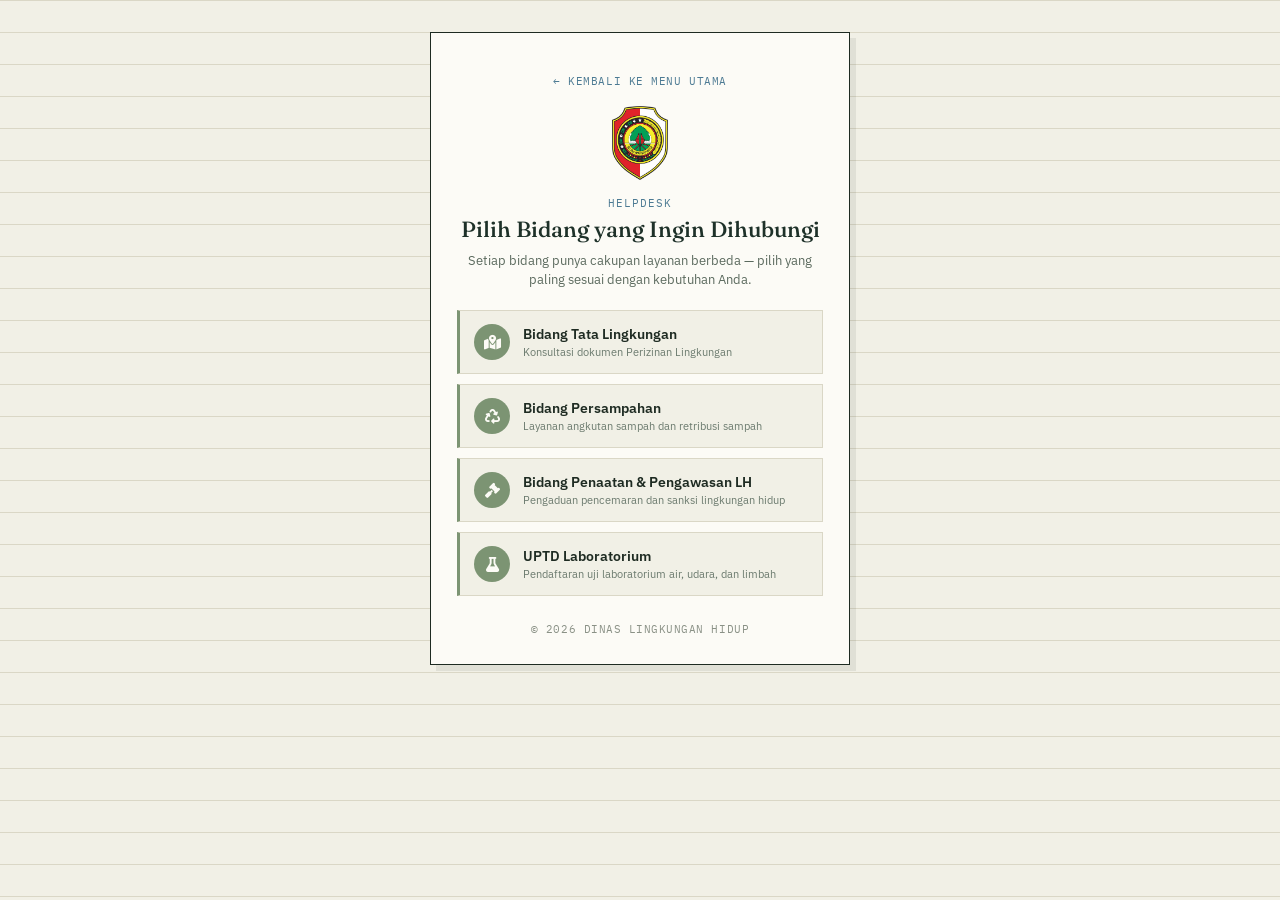
==== helpdesk.html @ b78b8fac "Create helpdesk.html" ====
<!DOCTYPE html>
<html lang="id">
<head>
  <meta charset="UTF-8" />
  <meta name="viewport" content="width=device-width, initial-scale=1.0" />
  <title>Helpdesk | DLH Kab. Mojokerto</title>
  <link rel="icon" type="image/png" href="logo.png" />
  <link rel="stylesheet" href="https://cdnjs.cloudflare.com/ajax/libs/font-awesome/6.4.0/css/all.min.css" />
  <link rel="preconnect" href="https://fonts.googleapis.com">
  <link rel="preconnect" href="https://fonts.gstatic.com" crossorigin>
  <link href="https://fonts.googleapis.com/css2?family=Fraunces:opsz,wght@9..144,400;9..144,500;9..144,600&family=IBM+Plex+Sans:wght@400;500;600&family=IBM+Plex+Mono:wght@400;500&display=swap" rel="stylesheet">
  <style>
    :root {
      --ink:#1E2B22; --paper:#F1F0E6; --paper-line:#DAD7C6;
      --forest:#2F4A3C; --forest-dark:#1E3129; --moss:#7C9473; --soil:#8B5A3C; --sky:#4C7A93; --white:#FCFBF6;
    }
    * { box-sizing: border-box; }
    html, body { overflow-x: hidden; }
    body {
      margin: 0; font-family: 'IBM Plex Sans', sans-serif;
      background: var(--paper); color: var(--ink);
      background-image: linear-gradient(var(--paper-line) 1px, transparent 1px);
      background-size: 100% 32px;
      display: flex; justify-content: center; min-height: 100vh; padding: 32px 16px;
    }
    .container {
      background: var(--white); border: 1px solid var(--ink);
      box-shadow: 6px 6px 0 rgba(30,43,34,0.08);
      width: 100%; max-width: 420px; text-align: center;
      padding: 36px 26px 28px; height: fit-content;
    }
    .back-link{
      display:inline-flex;align-items:center;gap:6px;
      font-family:'IBM Plex Mono', monospace;font-size:11px;letter-spacing:.05em;text-transform:uppercase;
      color:var(--sky);text-decoration:none;margin-bottom:18px;
    }
    .logo-area img { width: 56px; margin-bottom: 12px; }
    .eyebrow { font-family: 'IBM Plex Mono', monospace; font-size: 11px; letter-spacing: .1em; text-transform: uppercase; color: var(--sky); margin: 0 0 6px; }
    h1 { margin: 0; font-family: 'Fraunces', serif; font-weight: 500; font-size: 22px; color: var(--forest-dark); line-height: 1.2; }
    .lede{ font-size:12.5px; color:#5B6A5E; margin:8px 0 0; line-height:1.5; }
    .menu-list { display: flex; flex-direction: column; gap: 10px; text-align: left; margin-top:22px; }
    .card-btn {
      display: flex; align-items: center; text-decoration: none;
      padding: 13px 14px; border: 1px solid var(--paper-line); border-left: 3px solid var(--moss);
      background: var(--paper); transition: transform .15s ease, box-shadow .15s ease;
    }
    .card-btn:hover { transform: translateX(2px); box-shadow: 3px 3px 0 rgba(30,43,34,0.08); }
    .icon-box {
      width: 36px; height: 36px; flex-shrink: 0; border-radius: 50%; background: var(--moss);
      display: flex; align-items: center; justify-content: center; margin-right: 13px; font-size: 15px; color: var(--white);
    }
    .text-box { flex: 1; min-width: 0; }
    .title { display: block; font-weight: 600; font-size: 13.5px; color: var(--ink); margin-bottom: 2px; }
    .subtitle { display: block; font-size: 11px; color: #6B7A6E; line-height: 1.35; }
    footer { margin-top: 26px; font-family: 'IBM Plex Mono', monospace; font-size: 10.5px; color: #8A9186; letter-spacing: .05em; }
  </style>
</head>
<body>
  <div class="container">
    <a href="index.html" class="back-link">&larr; Kembali ke Menu Utama</a>

    <div class="logo-area">
      <img src="logo.png" alt="Logo DLH">
    </div>
    <p class="eyebrow">Helpdesk</p>
    <h1>Pilih Bidang yang Ingin Dihubungi</h1>
    <p class="lede">Setiap bidang punya cakupan layanan berbeda — pilih yang paling sesuai dengan kebutuhan Anda.</p>

    <div class="menu-list">
      <a href="layanan-tata-lingkungan.html" class="card-btn">
        <div class="icon-box"><i class="fas fa-map-marked-alt"></i></div>
        <div class="text-box">
          <span class="title">Bidang Tata Lingkungan</span>
          <span class="subtitle">Konsultasi dokumen Perizinan Lingkungan</span>
        </div>
      </a>

      <a href="layanan-sampah.html" class="card-btn">
        <div class="icon-box"><i class="fas fa-recycle"></i></div>
        <div class="text-box">
          <span class="title">Bidang Persampahan</span>
          <span class="subtitle">Layanan angkutan sampah dan retribusi sampah</span>
        </div>
      </a>

      <a href="layanan-penaatan.html" class="card-btn">
        <div class="icon-box"><i class="fas fa-gavel"></i></div>
        <div class="text-box">
          <span class="title">Bidang Penaatan &amp; Pengawasan LH</span>
          <span class="subtitle">Pengaduan pencemaran dan sanksi lingkungan hidup</span>
        </div>
      </a>

      <a href="layanan-lab.html" class="card-btn">
        <div class="icon-box"><i class="fas fa-flask"></i></div>
        <div class="text-box">
          <span class="title">UPTD Laboratorium</span>
          <span class="subtitle">Pendaftaran uji laboratorium air, udara, dan limbah</span>
        </div>
      </a>
    </div>

    <footer>&copy; 2026 DINAS LINGKUNGAN HIDUP</footer>
  </div>
</body>
</html>
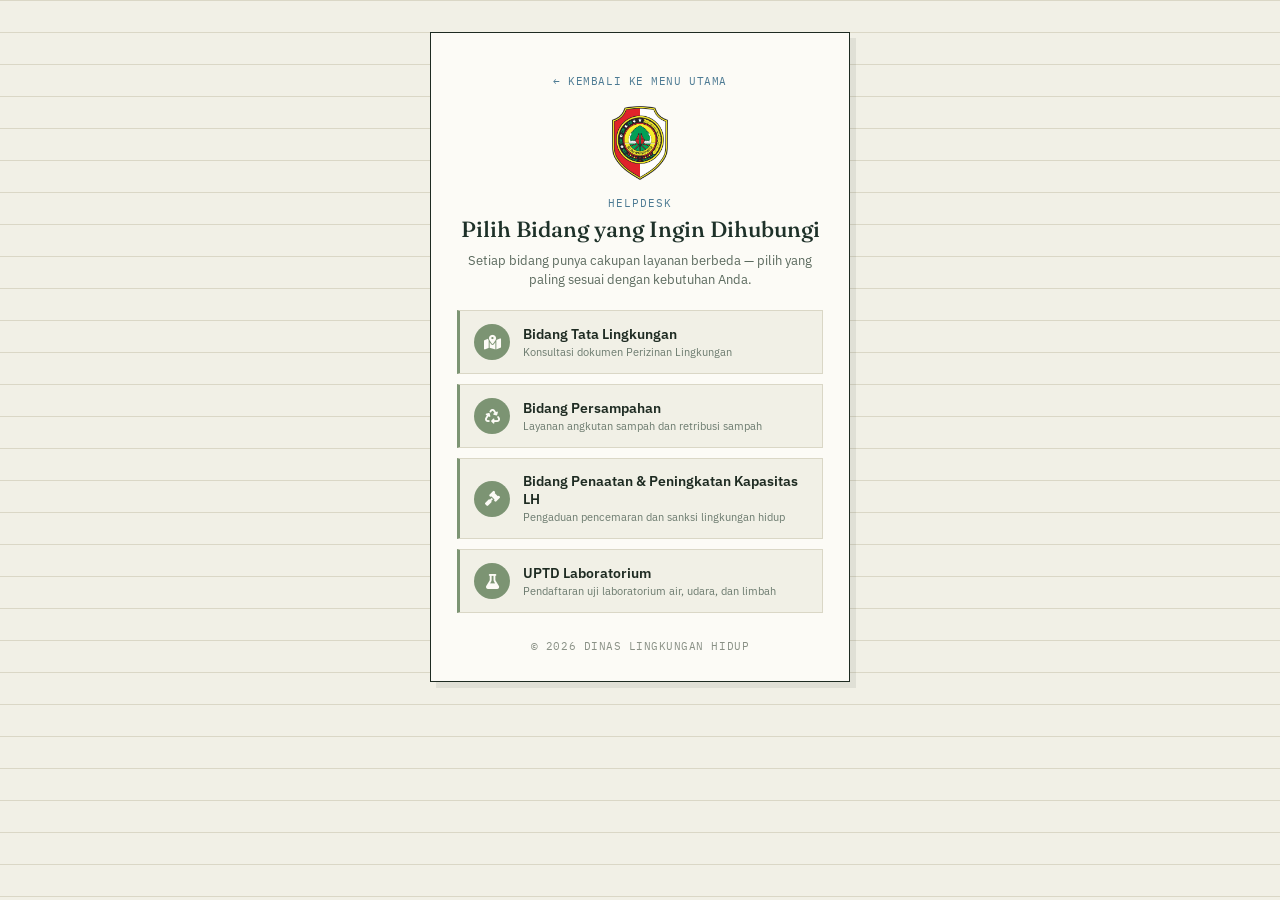
==== commit d559b6c3: "Update helpdesk.html" ====
--- a/helpdesk.html
+++ b/helpdesk.html
@@ -86,7 +86,7 @@
       <a href="layanan-penaatan.html" class="card-btn">
         <div class="icon-box"><i class="fas fa-gavel"></i></div>
         <div class="text-box">
-          <span class="title">Bidang Penaatan &amp; Pengawasan LH</span>
+          <span class="title">Bidang Penaatan &amp; Peningkatan Kapasitas LH</span>
           <span class="subtitle">Pengaduan pencemaran dan sanksi lingkungan hidup</span>
         </div>
       </a>
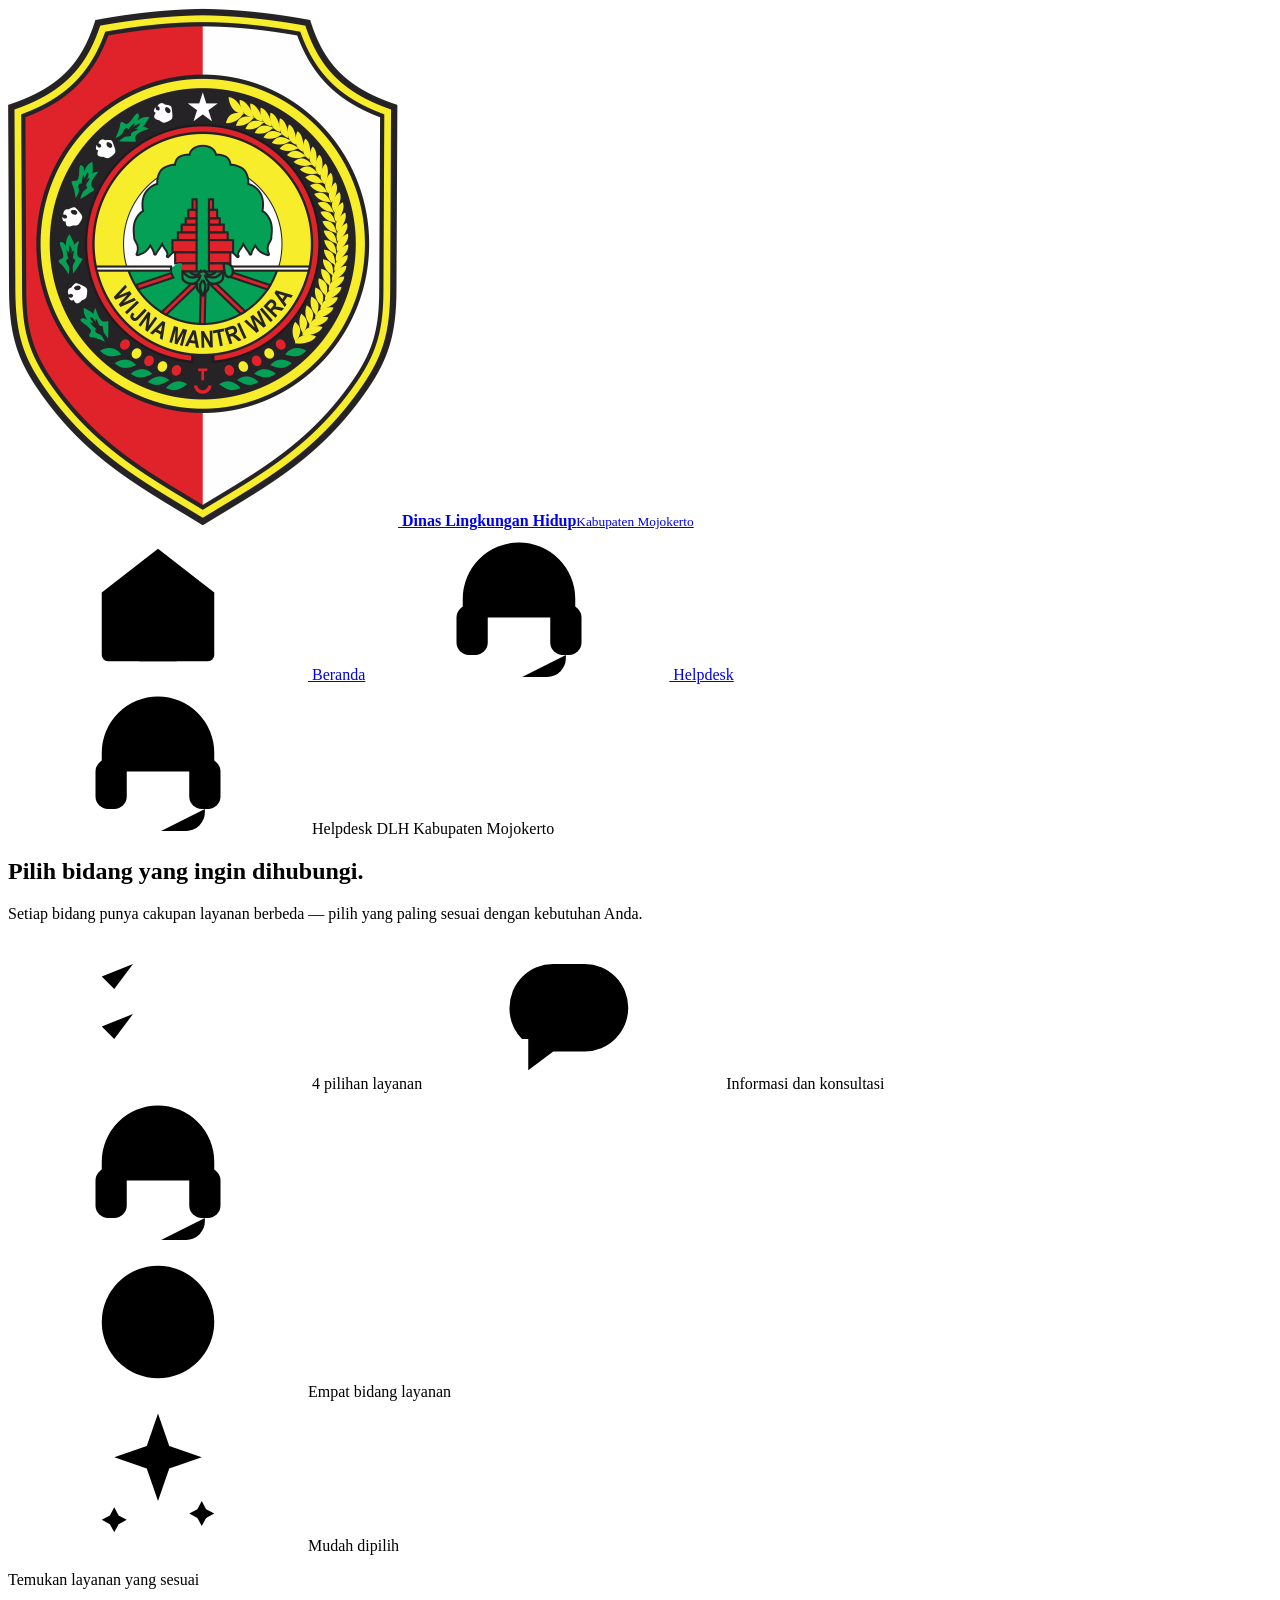
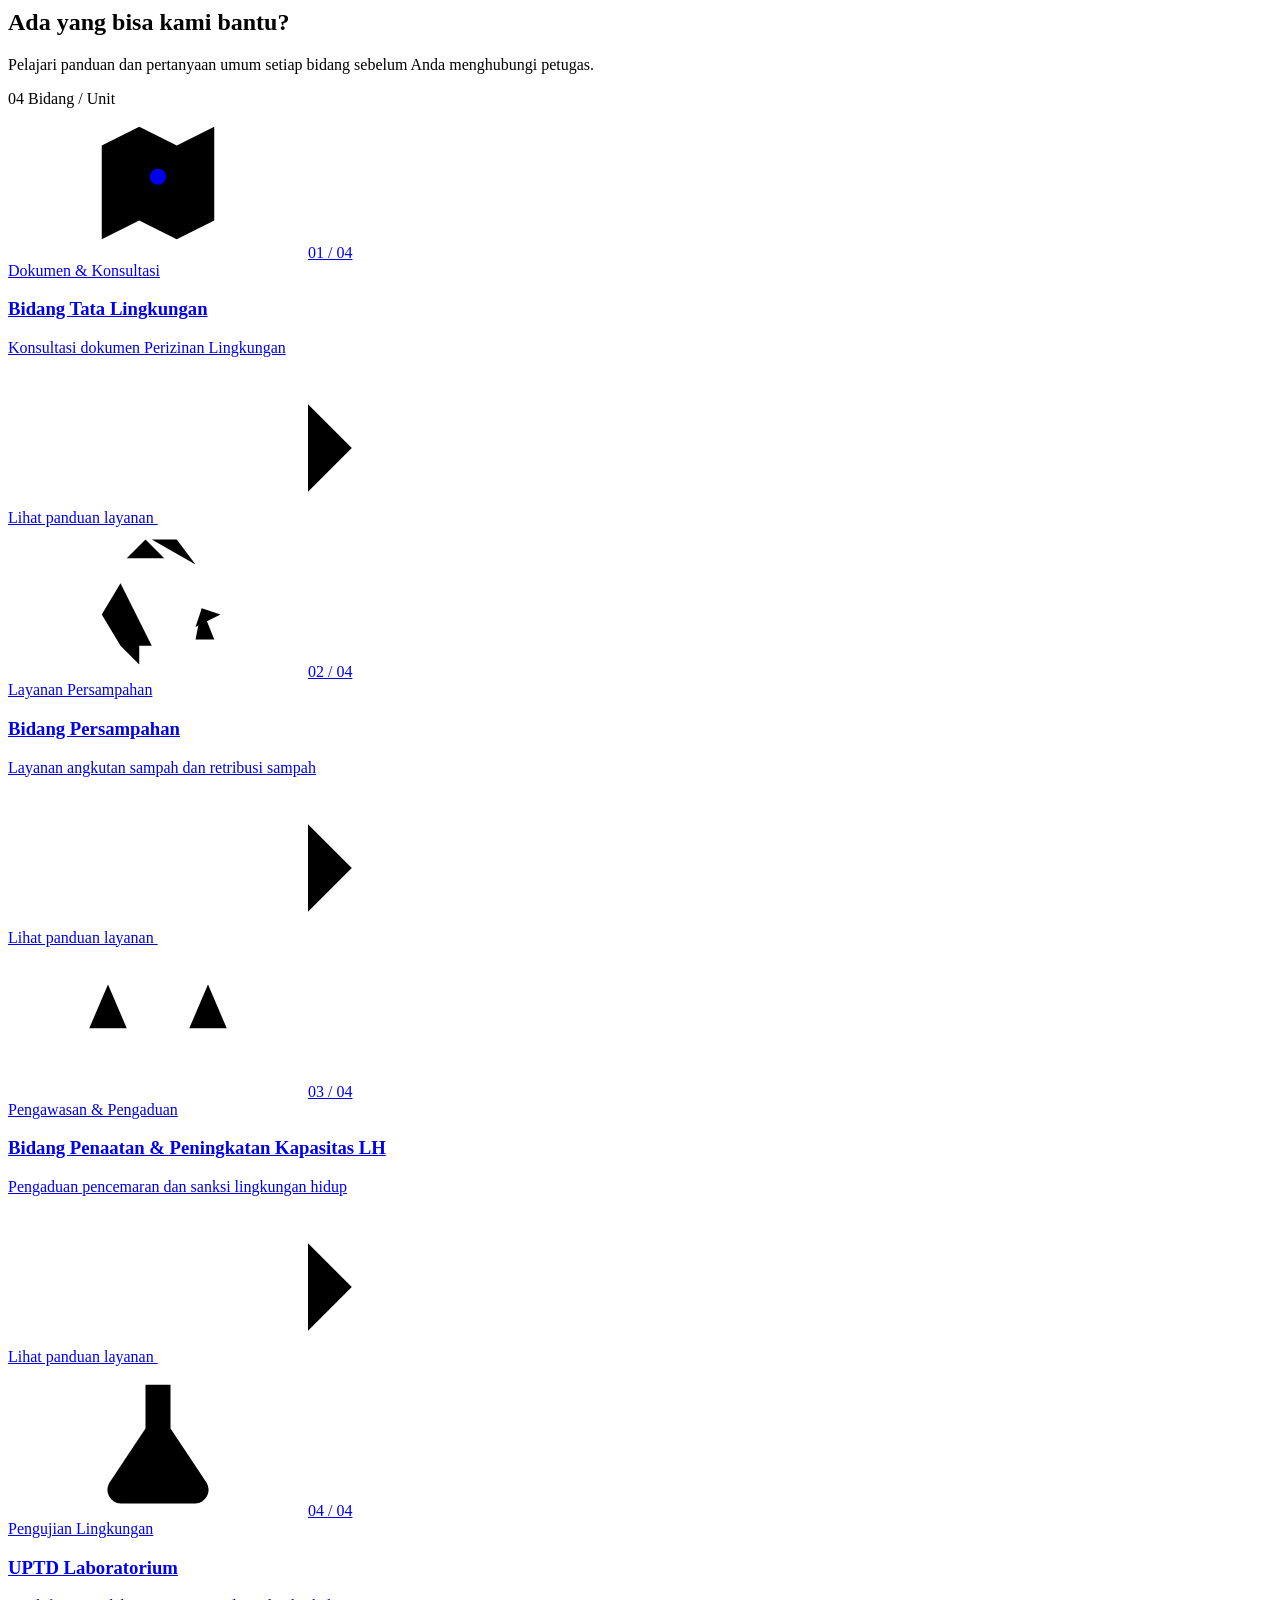
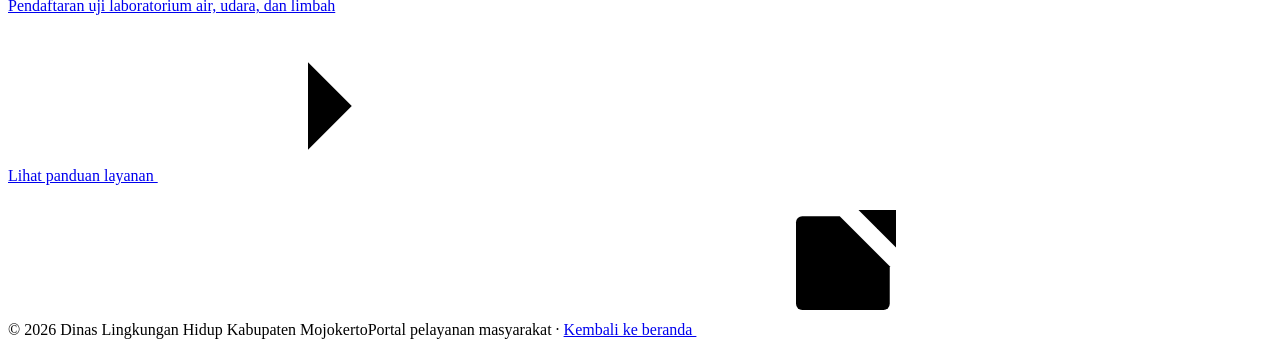
==== commit 0bac70c5: "Add files via upload" ====
--- a/helpdesk.html
+++ b/helpdesk.html
@@ -1,106 +1,60 @@
-<!DOCTYPE html>
+<!doctype html>
 <html lang="id">
 <head>
-  <meta charset="UTF-8" />
-  <meta name="viewport" content="width=device-width, initial-scale=1.0" />
-  <title>Helpdesk | DLH Kab. Mojokerto</title>
-  <link rel="icon" type="image/png" href="logo.png" />
-  <link rel="stylesheet" href="https://cdnjs.cloudflare.com/ajax/libs/font-awesome/6.4.0/css/all.min.css" />
-  <link rel="preconnect" href="https://fonts.googleapis.com">
-  <link rel="preconnect" href="https://fonts.gstatic.com" crossorigin>
-  <link href="https://fonts.googleapis.com/css2?family=Fraunces:opsz,wght@9..144,400;9..144,500;9..144,600&family=IBM+Plex+Sans:wght@400;500;600&family=IBM+Plex+Mono:wght@400;500&display=swap" rel="stylesheet">
-  <style>
-    :root {
-      --ink:#1E2B22; --paper:#F1F0E6; --paper-line:#DAD7C6;
-      --forest:#2F4A3C; --forest-dark:#1E3129; --moss:#7C9473; --soil:#8B5A3C; --sky:#4C7A93; --white:#FCFBF6;
-    }
-    * { box-sizing: border-box; }
-    html, body { overflow-x: hidden; }
-    body {
-      margin: 0; font-family: 'IBM Plex Sans', sans-serif;
-      background: var(--paper); color: var(--ink);
-      background-image: linear-gradient(var(--paper-line) 1px, transparent 1px);
-      background-size: 100% 32px;
-      display: flex; justify-content: center; min-height: 100vh; padding: 32px 16px;
-    }
-    .container {
-      background: var(--white); border: 1px solid var(--ink);
-      box-shadow: 6px 6px 0 rgba(30,43,34,0.08);
-      width: 100%; max-width: 420px; text-align: center;
-      padding: 36px 26px 28px; height: fit-content;
-    }
-    .back-link{
-      display:inline-flex;align-items:center;gap:6px;
-      font-family:'IBM Plex Mono', monospace;font-size:11px;letter-spacing:.05em;text-transform:uppercase;
-      color:var(--sky);text-decoration:none;margin-bottom:18px;
-    }
-    .logo-area img { width: 56px; margin-bottom: 12px; }
-    .eyebrow { font-family: 'IBM Plex Mono', monospace; font-size: 11px; letter-spacing: .1em; text-transform: uppercase; color: var(--sky); margin: 0 0 6px; }
-    h1 { margin: 0; font-family: 'Fraunces', serif; font-weight: 500; font-size: 22px; color: var(--forest-dark); line-height: 1.2; }
-    .lede{ font-size:12.5px; color:#5B6A5E; margin:8px 0 0; line-height:1.5; }
-    .menu-list { display: flex; flex-direction: column; gap: 10px; text-align: left; margin-top:22px; }
-    .card-btn {
-      display: flex; align-items: center; text-decoration: none;
-      padding: 13px 14px; border: 1px solid var(--paper-line); border-left: 3px solid var(--moss);
-      background: var(--paper); transition: transform .15s ease, box-shadow .15s ease;
-    }
-    .card-btn:hover { transform: translateX(2px); box-shadow: 3px 3px 0 rgba(30,43,34,0.08); }
-    .icon-box {
-      width: 36px; height: 36px; flex-shrink: 0; border-radius: 50%; background: var(--moss);
-      display: flex; align-items: center; justify-content: center; margin-right: 13px; font-size: 15px; color: var(--white);
-    }
-    .text-box { flex: 1; min-width: 0; }
-    .title { display: block; font-weight: 600; font-size: 13.5px; color: var(--ink); margin-bottom: 2px; }
-    .subtitle { display: block; font-size: 11px; color: #6B7A6E; line-height: 1.35; }
-    footer { margin-top: 26px; font-family: 'IBM Plex Mono', monospace; font-size: 10.5px; color: #8A9186; letter-spacing: .05em; }
-  </style>
+<meta charset="utf-8">
+<meta name="viewport" content="width=device-width, initial-scale=1">
+<meta name="theme-color" content="#f4f9ff">
+<title>Helpdesk — DLH Kabupaten Mojokerto</title>
+<meta name="description" content="Pilih layanan dan konsultasi bidang DLH Kabupaten Mojokerto.">
+<link rel="icon" type="image/png" href="logo.png">
+<link rel="preconnect" href="https://fonts.googleapis.com">
+<link rel="preconnect" href="https://fonts.gstatic.com" crossorigin>
+<link href="https://fonts.googleapis.com/css2?family=Inter:wght@400;500;600;700;800;900&display=swap" rel="stylesheet">
+<link rel="stylesheet" href="public-pages.css">
 </head>
-<body>
-  <div class="container">
-    <a href="index.html" class="back-link">&larr; Kembali ke Menu Utama</a>
+<body><svg aria-hidden="true" xmlns="http://www.w3.org/2000/svg" style="position:absolute;width:0;height:0;overflow:hidden" focusable="false"><symbol id="i-arrow-right" viewBox="0 0 24 24"><path d="M5 12h14m-7-7 7 7-7 7"/></symbol><symbol id="i-arrow-up-right-from-square" viewBox="0 0 24 24"><path d="M14 4h6v6m0-6-9 9"/><path d="M19 13v6a1 1 0 0 1-1 1H5a1 1 0 0 1-1-1V6a1 1 0 0 1 1-1h6"/></symbol><symbol id="i-chevron-right" viewBox="0 0 24 24"><path d="m9 18 6-6-6-6"/></symbol><symbol id="i-circle-check" viewBox="0 0 24 24"><circle cx="12" cy="12" r="9"/><path d="m8 12 3 3 5-6"/></symbol><symbol id="i-circle-question" viewBox="0 0 24 24"><circle cx="12" cy="12" r="9"/><path d="M9.5 9a2.7 2.7 0 1 1 4.4 2.1c-1.2.9-1.9 1.3-1.9 3"/><circle cx="12" cy="17" r=".8" fill="currentColor" stroke="none"/></symbol><symbol id="i-comments" viewBox="0 0 24 24"><path d="M4 16a7 7 0 0 1-2-5 7 7 0 0 1 7-7h5a7 7 0 0 1 7 7 7 7 0 0 1-7 7H9l-4 3v-5z"/><path d="M8 11h.1m3.9 0h.1m3.9 0h.1"/></symbol><symbol id="i-flask-vial" viewBox="0 0 24 24"><path d="M9 3h6M10 3v7l-5.8 8.7A2.2 2.2 0 0 0 6 22h12a2.2 2.2 0 0 0 1.8-3.3L14 10V3"/><path d="M7 16h10"/></symbol><symbol id="i-headset" viewBox="0 0 24 24"><path d="M3 14v-3a9 9 0 0 1 18 0v3"/><rect x="2" y="12" width="5" height="8" rx="2"/><rect x="17" y="12" width="5" height="8" rx="2"/><path d="M19.5 20v.5a3 3 0 0 1-3 3h-4"/></symbol><symbol id="i-house" viewBox="0 0 24 24"><path d="m3 10 9-7 9 7v10a1 1 0 0 1-1 1H4a1 1 0 0 1-1-1z"/><path d="M9 21v-8h6v8"/></symbol><symbol id="i-list-check" viewBox="0 0 24 24"><path d="m3 6 2 2 3-4M11 6h10M3 14l2 2 3-4m3 2h10M3 21h18"/></symbol><symbol id="i-map-marked-alt" viewBox="0 0 24 24"><path d="M3 6 9 3l6 3 6-3v15l-6 3-6-3-6 3z"/><path d="M9 3v15m6-12v15"/><circle cx="12" cy="11" r="1.3" fill="currentColor" stroke="none"/></symbol><symbol id="i-recycle" viewBox="0 0 24 24"><path d="m7 5 3-3 3 3M10 2v5M6 9 3 14l3 5h5"/><path d="m9 22-3-3 3-3M6 19h5M18 18h3l-2-5"/><path d="m22 14-3-1-1 3M18 6l-3-4h-4"/></symbol><symbol id="i-scale-balanced" viewBox="0 0 24 24"><path d="M12 3v18M4 6h16M4 6l-3 7h6zM20 6l-3 7h6zM7 21h10"/></symbol><symbol id="i-sparkles" viewBox="0 0 24 24"><path d="m12 2 1.8 5.2L19 9l-5.2 1.8L12 16l-1.8-5.2L5 9l5.2-1.8zM5 17l.7 1.3L7 19l-1.3.7L5 21l-.7-1.3L3 19l1.3-.7zM19 16l.7 1.3L21 18l-1.3.7L19 20l-.7-1.3L17 18l1.3-.7z"/></symbol><symbol id="i-whatsapp" viewBox="0 0 24 24"><path d="M20 11.5a8.5 8.5 0 0 1-12.5 7.4L3 20l1.2-4.5A8.5 8.5 0 1 1 20 11.5z"/><path d="M8 8c0 3.4 3.4 6.8 6.8 6.8l1.2-1.2-2-1.4-1.2 1c-1.5-.6-2.6-1.7-3.3-3.2l1-1.2-1.3-1.9z"/></symbol></svg>
+<header class="site-header"><div class="wrap header-inner">
+<a href="index.html" class="brand" aria-label="Ke Beranda DLH Kabupaten Mojokerto">
+ <span class="brand-emblem"><img src="logo.png" alt="Logo DLH" onerror="this.style.display='none'"></span>
+ <span class="brand-copy"><strong>Dinas Lingkungan Hidup</strong><small>Kabupaten Mojokerto</small></span>
+</a>
+<nav class="header-actions" aria-label="Navigasi utama">
+ <a class="header-link secondary" href="index.html"><svg class="ui-icon" aria-hidden="true"><use href="#i-house"></use></svg> Beranda</a>
+ <a class="header-link primary" href="helpdesk.html"><svg class="ui-icon" aria-hidden="true"><use href="#i-headset"></use></svg> Helpdesk</a>
+</nav>
+</div></header>
 
-    <div class="logo-area">
-      <img src="logo.png" alt="Logo DLH">
-    </div>
-    <p class="eyebrow">Helpdesk</p>
-    <h1>Pilih Bidang yang Ingin Dihubungi</h1>
-    <p class="lede">Setiap bidang punya cakupan layanan berbeda — pilih yang paling sesuai dengan kebutuhan Anda.</p>
-
-    <div class="menu-list">
-      <a href="layanan-tata-lingkungan.html" class="card-btn">
-        <div class="icon-box"><i class="fas fa-map-marked-alt"></i></div>
-        <div class="text-box">
-          <span class="title">Bidang Tata Lingkungan</span>
-          <span class="subtitle">Konsultasi dokumen Perizinan Lingkungan</span>
-        </div>
-      </a>
-
-      <a href="layanan-sampah.html" class="card-btn">
-        <div class="icon-box"><i class="fas fa-recycle"></i></div>
-        <div class="text-box">
-          <span class="title">Bidang Persampahan</span>
-          <span class="subtitle">Layanan angkutan sampah dan retribusi sampah</span>
-        </div>
-      </a>
-
-      <a href="layanan-penaatan.html" class="card-btn">
-        <div class="icon-box"><i class="fas fa-gavel"></i></div>
-        <div class="text-box">
-          <span class="title">Bidang Penaatan &amp; Peningkatan Kapasitas LH</span>
-          <span class="subtitle">Pengaduan pencemaran dan sanksi lingkungan hidup</span>
-        </div>
-      </a>
-
-      <a href="layanan-lab.html" class="card-btn">
-        <div class="icon-box"><i class="fas fa-flask"></i></div>
-        <div class="text-box">
-          <span class="title">UPTD Laboratorium</span>
-          <span class="subtitle">Pendaftaran uji laboratorium air, udara, dan limbah</span>
-        </div>
-      </a>
-    </div>
-
-    <footer>&copy; 2026 DINAS LINGKUNGAN HIDUP</footer>
-  </div>
-</body>
-</html>
+<main>
+ <section class="wrap hero"><div class="hero-copy">
+  <span class="eyebrow"><svg class="ui-icon" aria-hidden="true"><use href="#i-headset"></use></svg> Helpdesk DLH Kabupaten Mojokerto</span>
+  <h1>Pilih bidang yang <span class="accent">ingin dihubungi.</span></h1>
+  <p class="hero-lede">Setiap bidang punya cakupan layanan berbeda — pilih yang paling sesuai dengan kebutuhan Anda.</p>
+  <div class="hero-pills"><span class="hero-pill"><svg class="ui-icon" aria-hidden="true"><use href="#i-list-check"></use></svg> 4 pilihan layanan</span><span class="hero-pill"><svg class="ui-icon" aria-hidden="true"><use href="#i-comments"></use></svg> Informasi dan konsultasi</span></div>
+ </div><div class="hero-art tone-sky" aria-hidden="true"><div class="art-halo"></div><div class="art-orbit"></div><div class="art-orbit two"></div>
+ <div class="art-panel"><div class="art-icon"><svg class="ui-icon" aria-hidden="true"><use href="#i-headset"></use></svg></div></div>
+ <div class="art-sticker left"><svg class="ui-icon" aria-hidden="true"><use href="#i-circle-check"></use></svg>Empat bidang layanan</div>
+ <div class="art-sticker right"><svg class="ui-icon" aria-hidden="true"><use href="#i-sparkles"></use></svg>Mudah dipilih</div></div>
+ </section>
+ <section class="wrap" aria-labelledby="pilihan-title">
+  <div class="section-heading"><div><p class="section-kicker">Temukan layanan yang sesuai</p><h2 id="pilihan-title">Ada yang bisa kami bantu?</h2><p>Pelajari panduan dan pertanyaan umum setiap bidang sebelum Anda menghubungi petugas.</p></div><span class="count">04 Bidang / Unit</span></div>
+  <div class="service-grid"><a class="service-card tone-sky" href="layanan-tata-lingkungan.html">
+ <div class="service-top"><span class="service-icon"><svg class="ui-icon" aria-hidden="true"><use href="#i-map-marked-alt"></use></svg></span><span class="service-count">01 / 04</span></div>
+ <div class="service-tag">Dokumen &amp; Konsultasi</div>
+ <h3>Bidang Tata Lingkungan</h3><p>Konsultasi dokumen Perizinan Lingkungan</p>
+ <span class="service-action">Lihat panduan layanan <svg class="ui-icon" aria-hidden="true"><use href="#i-arrow-right"></use></svg></span></a><a class="service-card tone-yellow" href="layanan-sampah.html">
+ <div class="service-top"><span class="service-icon"><svg class="ui-icon" aria-hidden="true"><use href="#i-recycle"></use></svg></span><span class="service-count">02 / 04</span></div>
+ <div class="service-tag">Layanan Persampahan</div>
+ <h3>Bidang Persampahan</h3><p>Layanan angkutan sampah dan retribusi sampah</p>
+ <span class="service-action">Lihat panduan layanan <svg class="ui-icon" aria-hidden="true"><use href="#i-arrow-right"></use></svg></span></a><a class="service-card tone-coral" href="layanan-penaatan.html">
+ <div class="service-top"><span class="service-icon"><svg class="ui-icon" aria-hidden="true"><use href="#i-scale-balanced"></use></svg></span><span class="service-count">03 / 04</span></div>
+ <div class="service-tag">Pengawasan &amp; Pengaduan</div>
+ <h3>Bidang Penaatan &amp; Peningkatan Kapasitas LH</h3><p>Pengaduan pencemaran dan sanksi lingkungan hidup</p>
+ <span class="service-action">Lihat panduan layanan <svg class="ui-icon" aria-hidden="true"><use href="#i-arrow-right"></use></svg></span></a><a class="service-card tone-purple" href="layanan-lab.html">
+ <div class="service-top"><span class="service-icon"><svg class="ui-icon" aria-hidden="true"><use href="#i-flask-vial"></use></svg></span><span class="service-count">04 / 04</span></div>
+ <div class="service-tag">Pengujian Lingkungan</div>
+ <h3>UPTD Laboratorium</h3><p>Pendaftaran uji laboratorium air, udara, dan limbah</p>
+ <span class="service-action">Lihat panduan layanan <svg class="ui-icon" aria-hidden="true"><use href="#i-arrow-right"></use></svg></span></a></div>
+ </section>
+</main>
+<footer class="wrap footer"><span>© 2026 Dinas Lingkungan Hidup Kabupaten Mojokerto</span><span>Portal pelayanan masyarakat · <a href="index.html">Kembali ke beranda <svg class="ui-icon" aria-hidden="true"><use href="#i-arrow-up-right-from-square"></use></svg></a></span></footer>
+</body></html>
